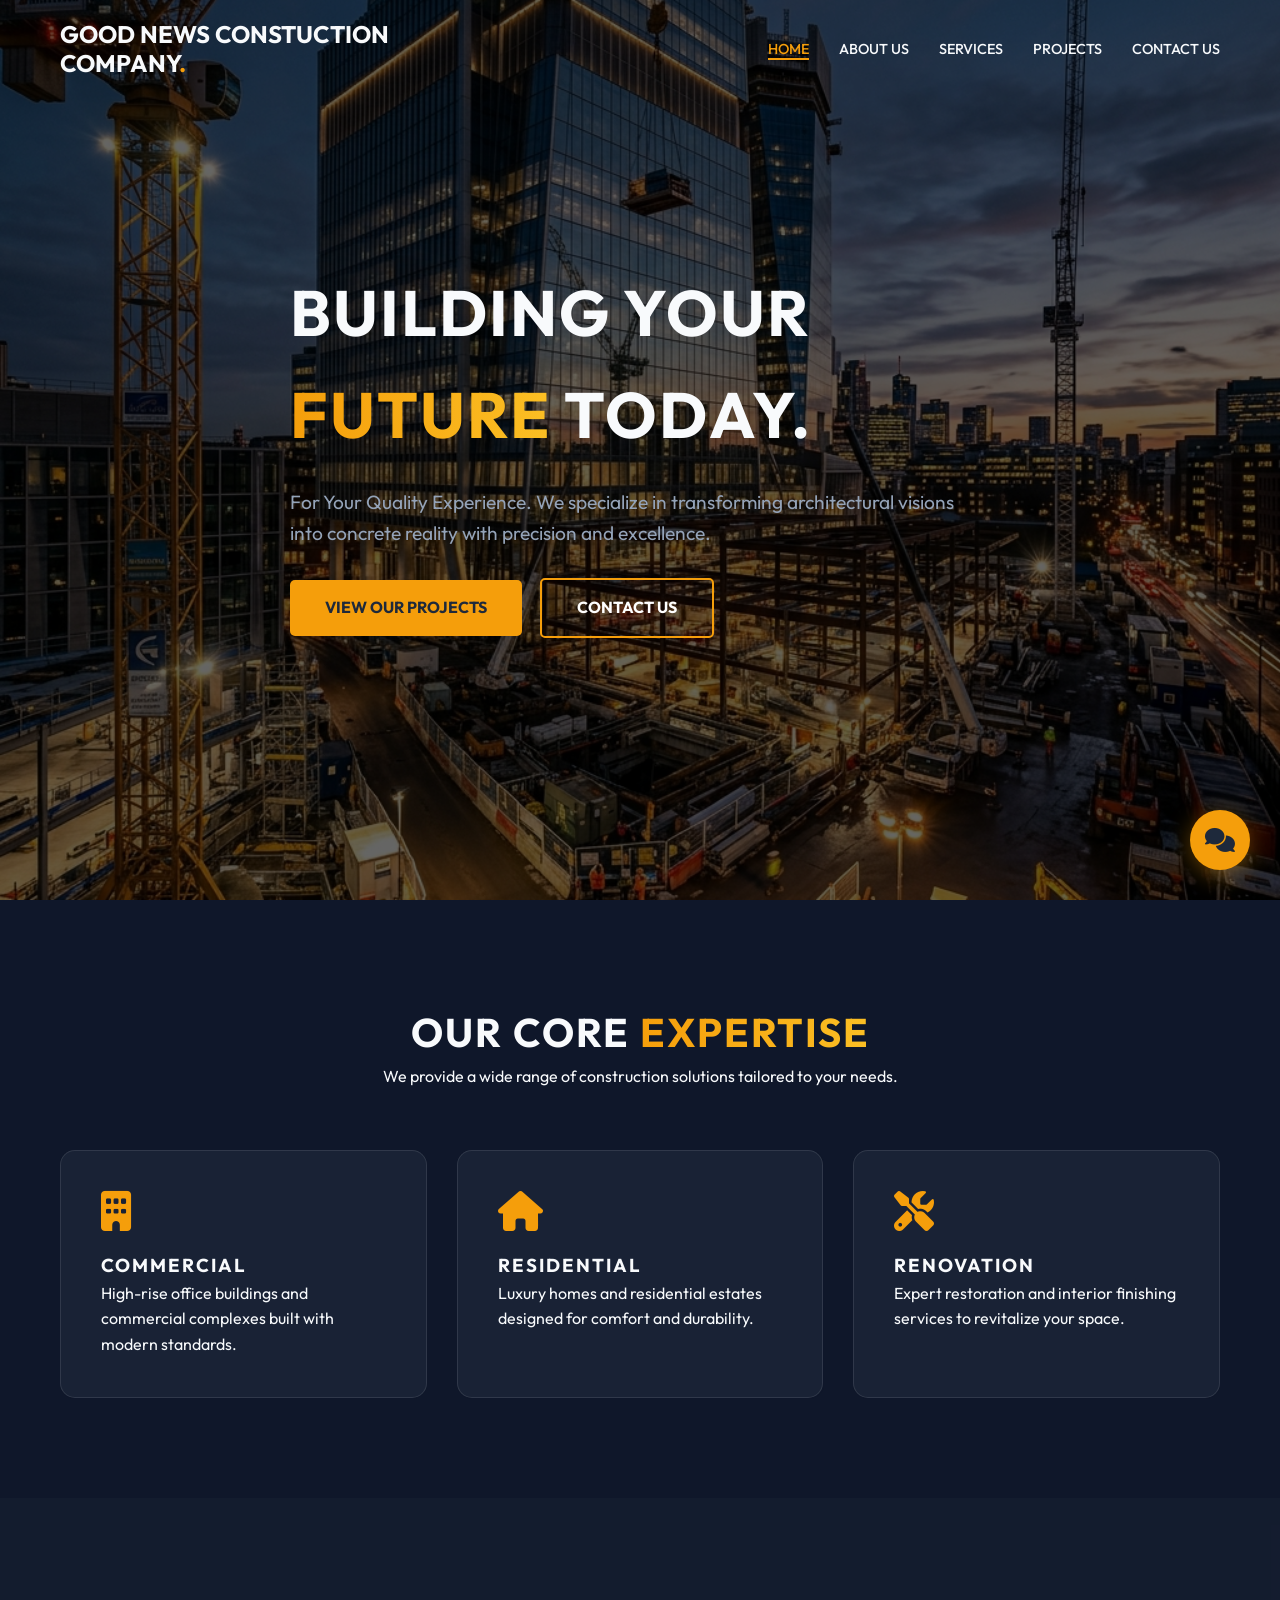
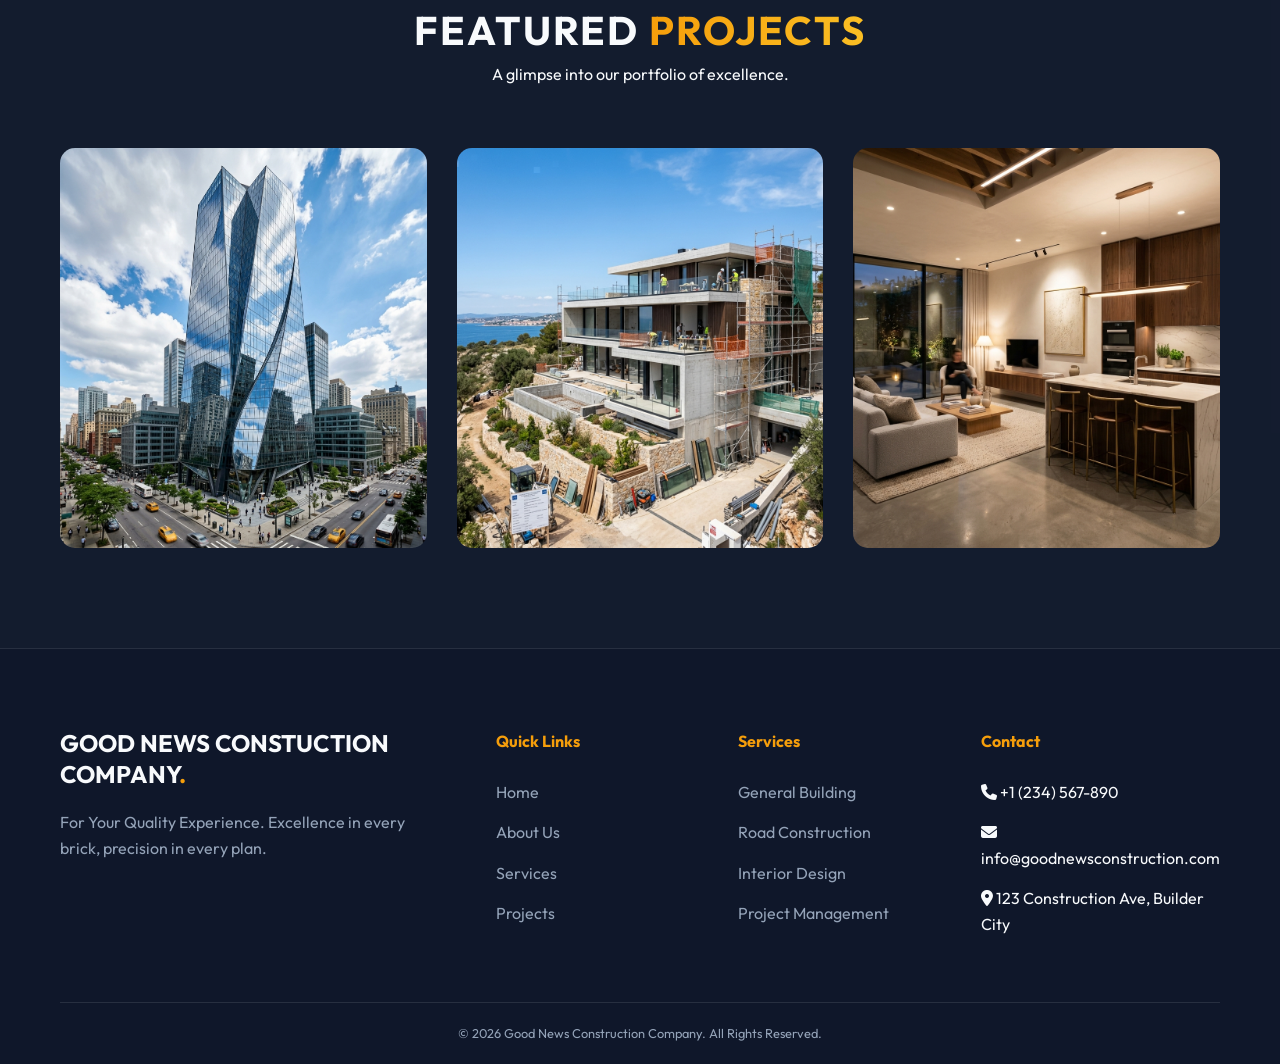
==== index.html @ 35a52df5 "1st commit" ====
<!DOCTYPE html>
<html lang="en">

<head>
    <meta charset="UTF-8">
    <meta name="viewport" content="width=device-width, initial-scale=1.0">
    <title>Good News Construction Company | For Your Quality Experience</title>
    <meta name="description"
        content="Good News Construction Company provides top-tier construction services, from residential building to commercial infrastructure. Quality experience guaranteed.">
    <link rel="icon" href="assets\images\Logo_GNCC.png">
    <link rel="stylesheet" href="style.css">
    <link rel="stylesheet" href="https://cdnjs.cloudflare.com/ajax/libs/font-awesome/6.4.0/css/all.min.css">
</head>

<body>

    <!-- Navbar Placeholder -->
    <div id="navbar-placeholder"></div>

    <!-- Hero Section -->
    <section class="hero">
        <div class="hero-bg">
            <img src="assets/images/hero_construction_modern_1778555409937.png" alt="Modern Construction Site">
        </div>
        <div class="container">
            <div class="hero-content">
                <h1>Building Your <span class="gradient-text">Future</span> Today.</h1>
                <p>For Your Quality Experience. We specialize in transforming architectural visions into concrete
                    reality with precision and excellence.</p>
                <div class="hero-btns">
                    <a href="projects.html" class="btn">View Our Projects</a>
                    <a href="contact.html" class="btn"
                        style="background: transparent; color: white; border: 2px solid var(--primary); margin-left: 15px;">Contact
                        Us</a>
                </div>
            </div>
        </div>
    </section>

    <!-- Brief Services -->
    <section class="services-brief">
        <div class="container">
            <div class="section-title">
                <h2>Our Core <span class="gradient-text">Expertise</span></h2>
                <p>We provide a wide range of construction solutions tailored to your needs.</p>
            </div>
            <div class="grid">
                <div class="card">
                    <i class="fas fa-building"></i>
                    <h3>Commercial</h3>
                    <p>High-rise office buildings and commercial complexes built with modern standards.</p>
                </div>
                <div class="card">
                    <i class="fas fa-home"></i>
                    <h3>Residential</h3>
                    <p>Luxury homes and residential estates designed for comfort and durability.</p>
                </div>
                <div class="card">
                    <i class="fas fa-tools"></i>
                    <h3>Renovation</h3>
                    <p>Expert restoration and interior finishing services to revitalize your space.</p>
                </div>
            </div>
        </div>
    </section>

    <!-- Featured Projects -->
    <section class="projects-featured" style="background: rgba(30, 41, 59, 0.3);">
        <div class="container">
            <div class="section-title">
                <h2>Featured <span class="gradient-text">Projects</span></h2>
                <p>A glimpse into our portfolio of excellence.</p>
            </div>
            <div class="grid">
                <div class="project-card">
                    <img src="assets/images/commercial_project_1778555502522.png" alt="Skyscraper Project">
                    <div class="project-overlay">
                        <h3>Horizon Tower</h3>
                        <p>Commercial Real Estate</p>
                    </div>
                </div>
                <div class="project-card">
                    <img src="assets/images/residential_construction_1778555424474.png" alt="Luxury Villa">
                    <div class="project-overlay">
                        <h3>Sunset Villas</h3>
                        <p>Residential Luxury</p>
                    </div>
                </div>
                <div class="project-card">
                    <img src="assets/images/interior_renovation_1778555514795.png" alt="Interior Design">
                    <div class="project-overlay">
                        <h3>Modern Loft</h3>
                        <p>Interior Renovation</p>
                    </div>
                </div>
            </div>
        </div>
    </section>

    <!-- Footer Placeholder -->
    <div id="footer-placeholder"></div>

    <!-- Chatbot UI -->
    <div id="chatbot-toggler">
        <i class="fas fa-comments"></i>
    </div>
    <div id="chatbot-container">
        <div class="chat-header">
            <i class="fas fa-robot"></i>
            <div>
                <p style="font-weight: 600; font-size: 0.9rem;">GNC Assistant</p>
                <small style="color: var(--primary);">Online</small>
            </div>
        </div>
        <div class="chat-body" id="chat-body">
            <div class="message bot">
                Hello! Welcome to Good News Construction. How can we help you today?
            </div>
        </div>
        <div class="chat-footer">
            <input type="text" class="chat-input" id="chat-input" placeholder="Type a message...">
            <button class="btn" id="send-btn" style="padding: 10px 15px;"><i class="fas fa-paper-plane"></i></button>
        </div>
    </div>

    <script src="main.js"></script>
</body>

</html>
---- style.css ----
@import url('https://fonts.googleapis.com/css2?family=Outfit:wght@300;400;600;700&display=swap');

:root {
    --primary: #f59e0b;
    /* Amber/Construction Gold */
    --primary-dark: #d97706;
    --secondary: #1e293b;
    /* Slate Blue/Dark Gray */
    --accent: #3b82f6;
    /* Blue for details */
    --text-main: #f8fafc;
    --text-muted: #94a3b8;
    --bg-dark: #0f172a;
    --bg-card: rgba(30, 41, 59, 0.7);
    --glass: rgba(255, 255, 255, 0.05);
    --glass-border: rgba(255, 255, 255, 0.1);
    --transition: all 0.4s cubic-bezier(0.4, 0, 0.2, 1);
}

* {
    margin: 0;
    padding: 0;
    box-sizing: border-box;
    font-family: 'Outfit', sans-serif;
}

body {
    background-color: var(--bg-dark);
    color: var(--text-main);
    line-height: 1.6;
    overflow-x: hidden;
}

/* --- Typography --- */
h1,
h2,
h3 {
    text-transform: uppercase;
    letter-spacing: 2px;
}

.gradient-text {
    background: linear-gradient(90deg, var(--primary), #fbbf24);
    -webkit-background-clip: text;
    -webkit-text-fill-color: transparent;
}

/* --- Layout --- */
.container {
    max-width: 1200px;
    margin: 0 auto;
    padding: 0 20px;
}

section {
    padding: 100px 0;
}

/* --- Header & Nav --- */
header {
    position: fixed;
    top: 0;
    width: 100%;
    z-index: 1000;
    padding: 20px 0;
    transition: var(--transition);
    background: transparent;
}

header.scrolled {
    background: rgba(15, 23, 42, 0.9);
    backdrop-filter: blur(10px);
    padding: 15px 0;
    border-bottom: 1px solid var(--glass-border);
}

nav {
    display: flex;
    justify-content: space-between;
    align-items: center;
}

.logo {
    font-size: 1.5rem;
    font-weight: 700;
    color: var(--text-main);
    text-decoration: none;
    line-height: 1.2;
}

.logo span {
    color: var(--primary);
}

.nav-links {
    display: flex;
    gap: 30px;
    list-style: none;
}

.nav-links a {
    color: var(--text-main);
    text-decoration: none;
    font-weight: 500;
    font-size: 0.9rem;
    text-transform: uppercase;
    transition: var(--transition);
}

.nav-links a:hover,
.nav-links a.active {
    color: var(--primary);
}

.nav-links a.active {
    border-bottom: 2px solid var(--primary);
}

/* --- Hero Section --- */
.hero {
    height: 100vh;
    display: flex;
    align-items: center;
    position: relative;
    overflow: hidden;
}

.hero-bg {
    position: absolute;
    top: 0;
    left: 0;
    width: 100%;
    height: 100%;
    z-index: -1;
}

.hero-bg img {
    width: 100%;
    height: 100%;
    object-fit: cover;
    filter: brightness(0.4);
}

.hero-content {
    max-width: 700px;
}

.hero-content h1 {
    font-size: 4rem;
    margin-bottom: 20px;
    animation: fadeInUp 1s ease;
}

.hero-content p {
    font-size: 1.2rem;
    color: var(--text-muted);
    margin-bottom: 30px;
    animation: fadeInUp 1s ease 0.2s backwards;
}

.btn {
    display: inline-block;
    padding: 15px 35px;
    background: var(--primary);
    color: var(--secondary);
    text-decoration: none;
    font-weight: 700;
    border-radius: 5px;
    transition: var(--transition);
    border: none;
    cursor: pointer;
    text-transform: uppercase;
}

.btn:hover {
    background: var(--primary-dark);
    transform: translateY(-3px);
    box-shadow: 0 10px 20px rgba(245, 158, 11, 0.3);
}

/* --- Cards & Sections --- */
.section-title {
    text-align: center;
    margin-bottom: 60px;
}

.section-title h2 {
    font-size: 2.5rem;
}

.grid {
    display: grid;
    grid-template-columns: repeat(auto-fit, minmax(300px, 1fr));
    gap: 30px;
}

.card {
    background: var(--bg-card);
    border: 1px solid var(--glass-border);
    padding: 40px;
    border-radius: 15px;
    transition: var(--transition);
    backdrop-filter: blur(5px);
}

.card:hover {
    transform: translateY(-10px);
    border-color: var(--primary);
    background: rgba(30, 41, 59, 0.9);
}

.card i {
    font-size: 2.5rem;
    color: var(--primary);
    margin-bottom: 20px;
}

/* --- Projects --- */
.project-card {
    position: relative;
    border-radius: 15px;
    overflow: hidden;
    height: 400px;
}

.project-card img {
    width: 100%;
    height: 100%;
    object-fit: cover;
    transition: var(--transition);
}

.project-overlay {
    position: absolute;
    bottom: 0;
    left: 0;
    width: 100%;
    padding: 30px;
    background: linear-gradient(transparent, rgba(15, 23, 42, 0.9));
    transform: translateY(100%);
    transition: var(--transition);
}

.project-card:hover .project-overlay {
    transform: translateY(0);
}

.project-card:hover img {
    transform: scale(1.1);
}

/* --- Chatbot --- */
#chatbot-toggler {
    position: fixed;
    bottom: 30px;
    right: 30px;
    width: 60px;
    height: 60px;
    background: var(--primary);
    border-radius: 50%;
    display: flex;
    justify-content: center;
    align-items: center;
    color: var(--secondary);
    font-size: 1.5rem;
    cursor: pointer;
    z-index: 1001;
    box-shadow: 0 5px 25px rgba(245, 158, 11, 0.4);
    transition: var(--transition);
}

#chatbot-container {
    position: fixed;
    bottom: 100px;
    right: 30px;
    width: 350px;
    height: 500px;
    background: var(--bg-dark);
    border: 1px solid var(--glass-border);
    border-radius: 20px;
    z-index: 1001;
    display: flex;
    flex-direction: column;
    overflow: hidden;
    transform: scale(0);
    transform-origin: bottom right;
    transition: var(--transition);
    box-shadow: 0 15px 40px rgba(0, 0, 0, 0.5);
}

#chatbot-container.active {
    transform: scale(1);
}

.chat-header {
    background: var(--secondary);
    padding: 20px;
    display: flex;
    align-items: center;
    gap: 10px;
}

.chat-body {
    flex: 1;
    padding: 20px;
    overflow-y: auto;
    display: flex;
    flex-direction: column;
    gap: 15px;
}

.message {
    padding: 10px 15px;
    border-radius: 15px;
    max-width: 80%;
    font-size: 0.9rem;
}

.message.bot {
    background: var(--glass);
    align-self: flex-start;
}

.message.user {
    background: var(--primary);
    color: var(--secondary);
    align-self: flex-end;
}

.chat-footer {
    padding: 15px;
    border-top: 1px solid var(--glass-border);
    display: flex;
    gap: 10px;
}

.chat-input {
    flex: 1;
    background: var(--glass);
    border: 1px solid var(--glass-border);
    padding: 10px;
    border-radius: 10px;
    color: white;
    outline: none;
}

/* --- Animations --- */
@keyframes fadeInUp {
    from {
        opacity: 0;
        transform: translateY(30px);
    }

    to {
        opacity: 1;
        transform: translateY(0);
    }
}

/* --- Footer --- */
footer {
    padding: 80px 0 20px;
    border-top: 1px solid var(--glass-border);
}

.footer-grid {
    display: grid;
    grid-template-columns: 2fr 1fr 1fr 1fr;
    gap: 50px;
    margin-bottom: 50px;
}

.footer-col h4 {
    margin-bottom: 25px;
    color: var(--primary);
}

.footer-links {
    list-style: none;
}

.footer-links li {
    margin-bottom: 15px;
}

.footer-links a {
    color: var(--text-muted);
    text-decoration: none;
    transition: var(--transition);
}

.footer-links a:hover {
    color: var(--primary);
    padding-left: 5px;
}

.copyright {
    text-align: center;
    padding-top: 20px;
    border-top: 1px solid var(--glass-border);
    color: var(--text-muted);
    font-size: 0.8rem;
}

@media (max-width: 768px) {
    .hero-content h1 {
        font-size: 2.5rem;
    }

    .footer-grid {
        grid-template-columns: 1fr;
    }
}
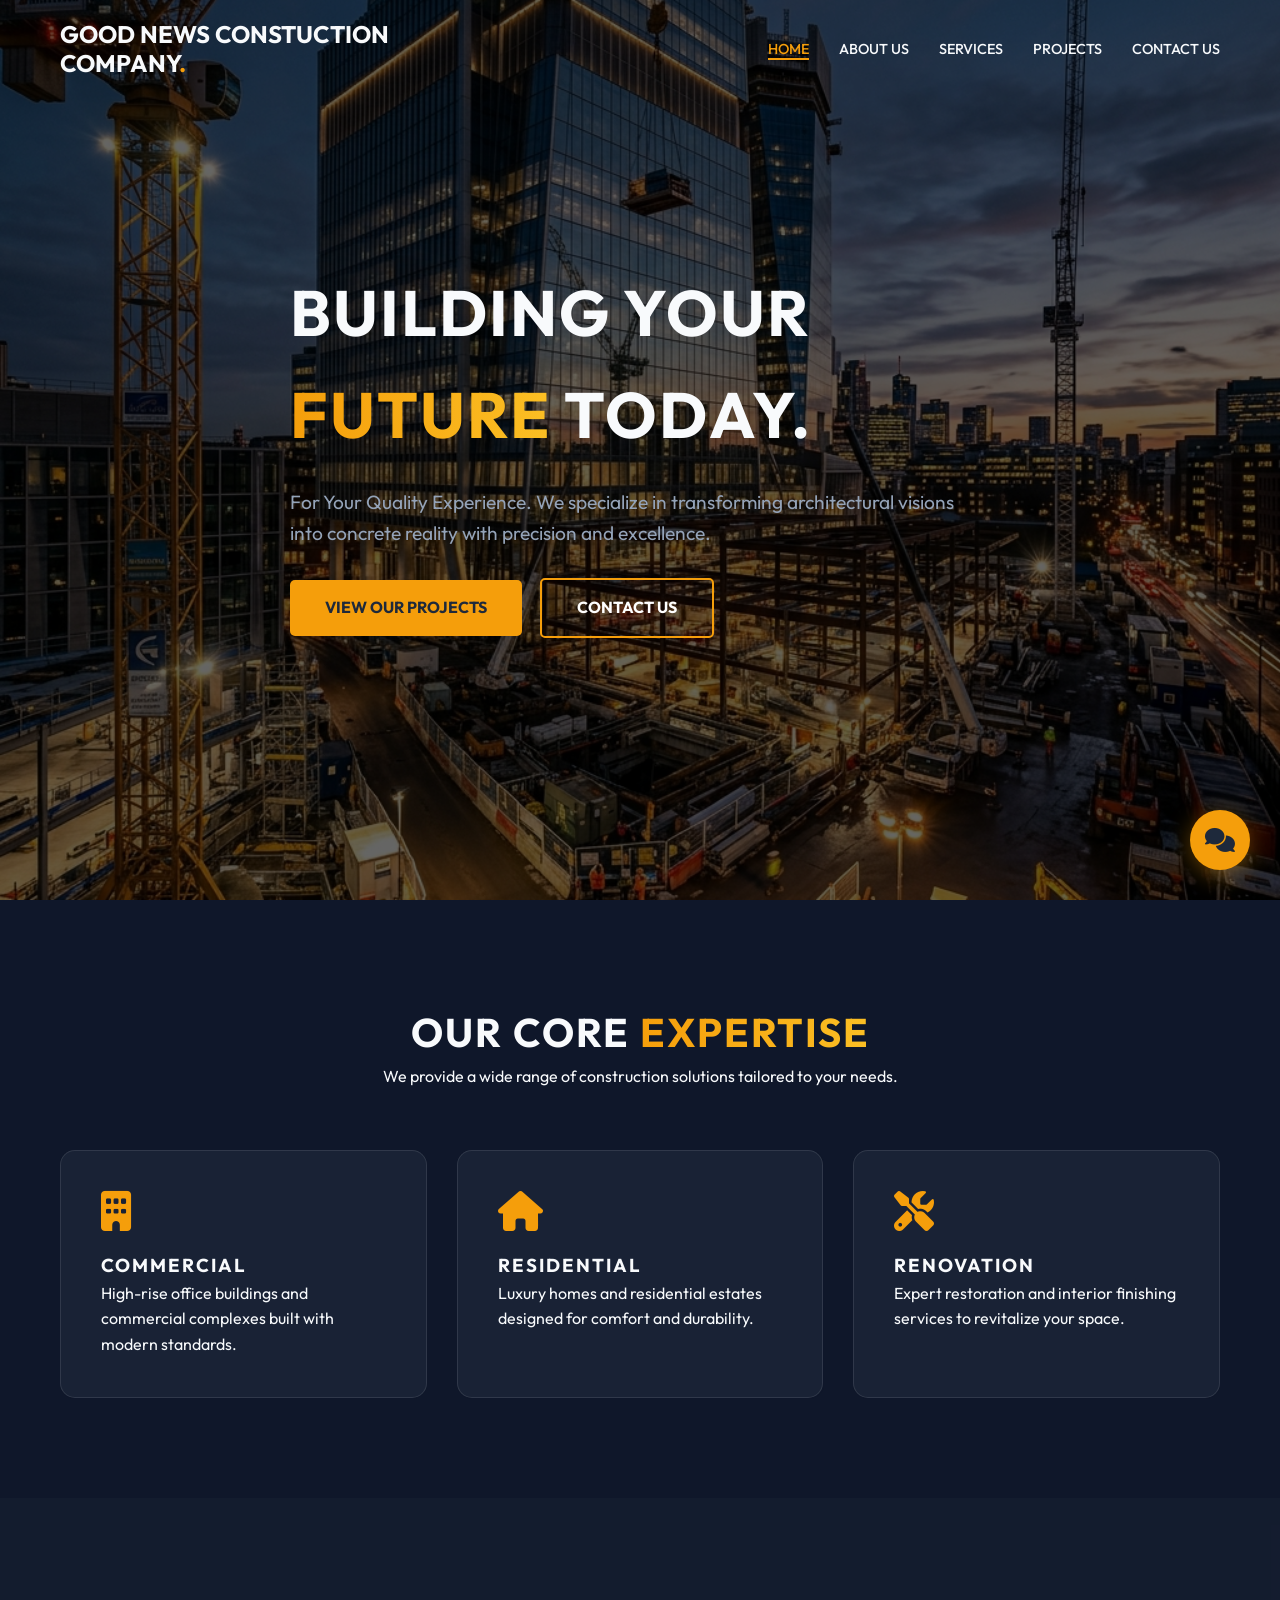
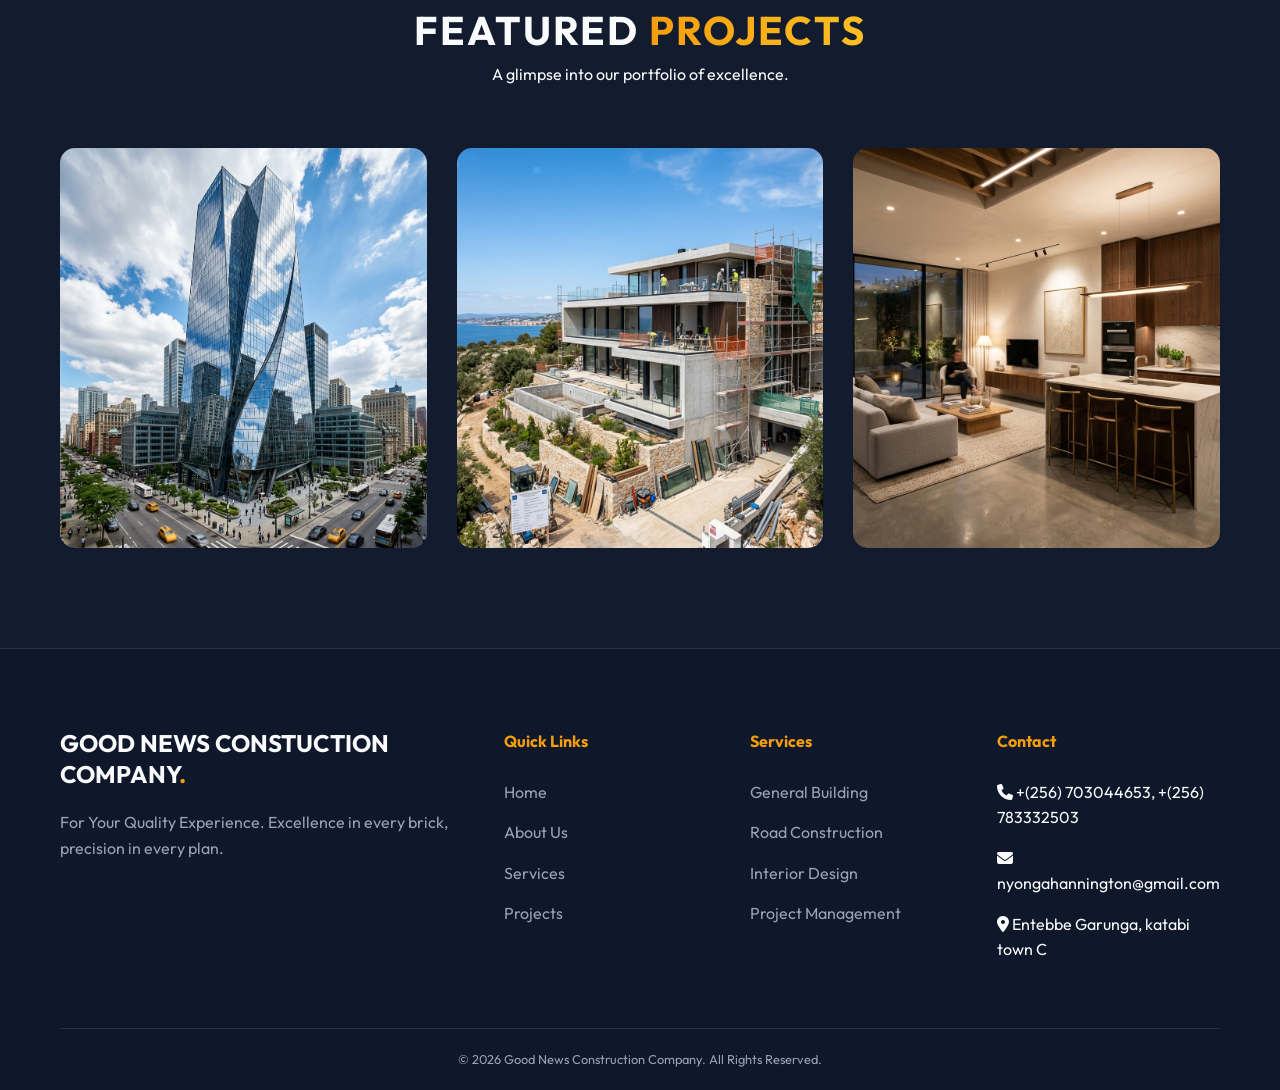
==== commit 3eca819e: "2nd commit" ====
--- a/index.html
+++ b/index.html
@@ -7,7 +7,7 @@
     <title>Good News Construction Company | For Your Quality Experience</title>
     <meta name="description"
         content="Good News Construction Company provides top-tier construction services, from residential building to commercial infrastructure. Quality experience guaranteed.">
-    <link rel="icon" href="assets\images\Logo_GNCC.png">
+    <link rel="icon" href="assets/images/Logo_GNCC.png">
     <link rel="stylesheet" href="style.css">
     <link rel="stylesheet" href="https://cdnjs.cloudflare.com/ajax/libs/font-awesome/6.4.0/css/all.min.css">
 </head>
@@ -29,7 +29,7 @@
                     reality with precision and excellence.</p>
                 <div class="hero-btns">
                     <a href="projects.html" class="btn">View Our Projects</a>
-                    <a href="contact.html" class="btn"
+                    <a href="contact_us.html" class="btn"
                         style="background: transparent; color: white; border: 2px solid var(--primary); margin-left: 15px;">Contact
                         Us</a>
                 </div>
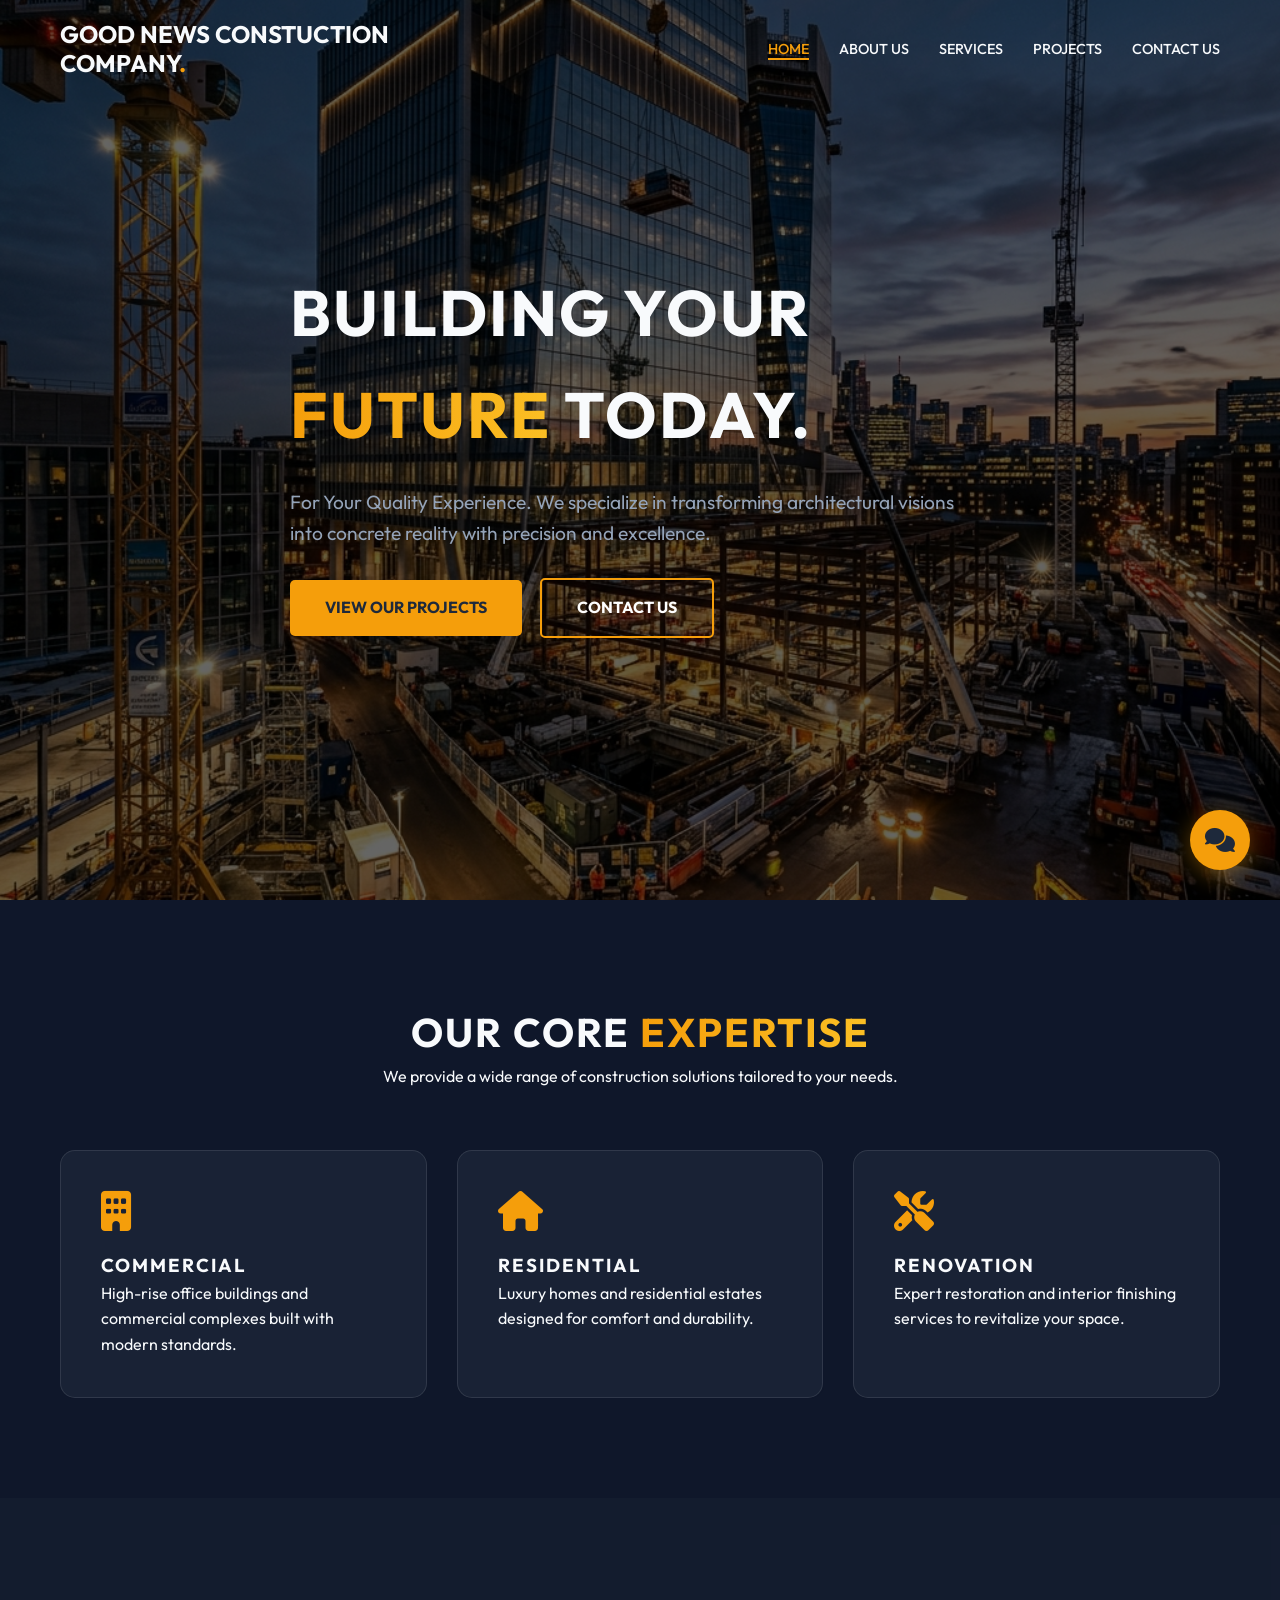
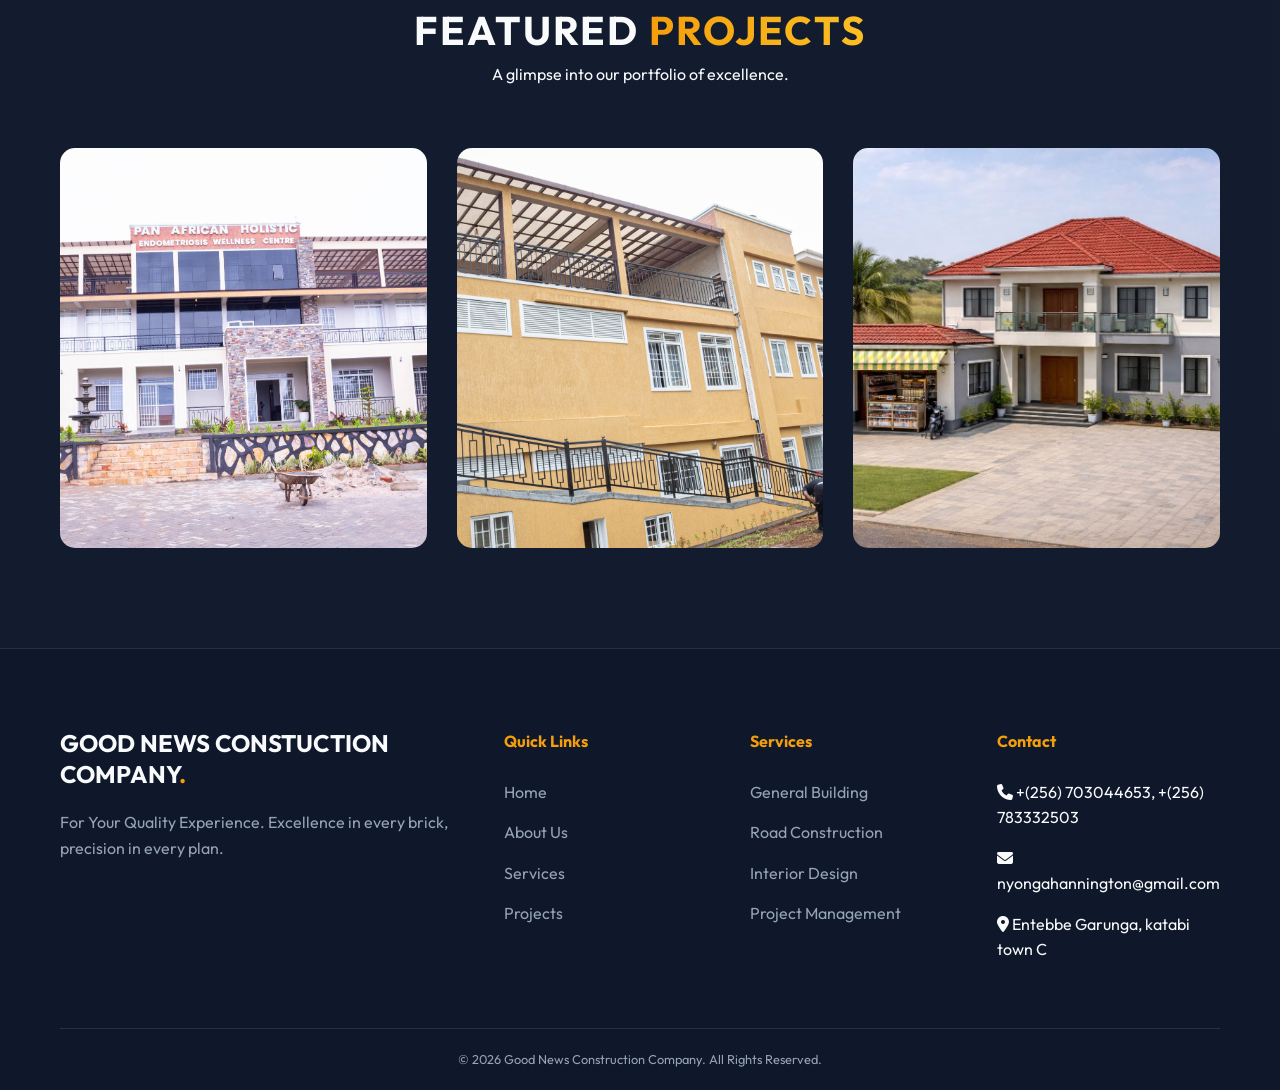
==== commit b013d138: "3rd commit" ====
--- a/index.html
+++ b/index.html
@@ -73,28 +73,18 @@
             </div>
             <div class="grid">
                 <div class="project-card">
-                    <img src="assets/images/commercial_project_1778555502522.png" alt="Skyscraper Project">
-                    <div class="project-overlay">
-                        <h3>Horizon Tower</h3>
-                        <p>Commercial Real Estate</p>
-                    </div>
+                    <img src="assets/images/Actual/_Q3A8686.jpg" alt="Skyscraper Project">
                 </div>
                 <div class="project-card">
-                    <img src="assets/images/residential_construction_1778555424474.png" alt="Luxury Villa">
-                    <div class="project-overlay">
-                        <h3>Sunset Villas</h3>
-                        <p>Residential Luxury</p>
-                    </div>
+                    <img src="assets/images/Actual/_Q3A8662.jpg" alt="Luxury Villa">
                 </div>
                 <div class="project-card">
-                    <img src="assets/images/interior_renovation_1778555514795.png" alt="Interior Design">
-                    <div class="project-overlay">
-                        <h3>Modern Loft</h3>
-                        <p>Interior Renovation</p>
-                    </div>
+                    <img src="assets/images/Actual/photo_2026-05-15_22-12-08.jpg" alt="Interior Design">
                 </div>
             </div>
         </div>
+    </section>
+
     </section>
 
     <!-- Footer Placeholder -->
--- a/style.css
+++ b/style.css
@@ -221,6 +221,7 @@
     border-radius: 15px;
     overflow: hidden;
     height: 400px;
+    cursor: pointer;
 }
 
 .project-card img {
@@ -410,4 +411,126 @@
     .footer-grid {
         grid-template-columns: 1fr;
     }
+}
+
+/* --- Slideshow Modal --- */
+.slideshow-modal {
+    display: none;
+    position: fixed;
+    z-index: 3000;
+    left: 0;
+    top: 0;
+    width: 100%;
+    height: 100%;
+    background-color: rgba(15, 23, 42, 0.95);
+    backdrop-filter: blur(10px);
+    align-items: center;
+    justify-content: center;
+}
+
+.slideshow-content {
+    position: relative;
+    max-width: 90%;
+    max-height: 80%;
+    display: flex;
+    align-items: center;
+    justify-content: center;
+}
+
+.slideshow-content img {
+    max-width: 100%;
+    max-height: 85vh;
+    object-fit: contain;
+    border-radius: 10px;
+    box-shadow: 0 20px 50px rgba(0, 0, 0, 0.5);
+    animation: fadeIn 0.4s ease-out;
+}
+
+@keyframes fadeIn {
+    from {
+        opacity: 0;
+        transform: scale(0.95);
+    }
+
+    to {
+        opacity: 1;
+        transform: scale(1);
+    }
+}
+
+.slideshow-nav {
+    position: absolute;
+    top: 50%;
+    transform: translateY(-50%);
+    background: rgba(255, 255, 255, 0.1);
+    border: 1px solid rgba(255, 255, 255, 0.2);
+    color: white;
+    padding: 20px;
+    cursor: pointer;
+    border-radius: 50%;
+    transition: var(--transition);
+    font-size: 1.5rem;
+    display: flex;
+    align-items: center;
+    justify-content: center;
+    width: 60px;
+    height: 60px;
+    z-index: 10;
+}
+
+.slideshow-nav:hover {
+    background: var(--primary);
+    color: var(--secondary);
+    transform: translateY(-50%) scale(1.1);
+}
+
+.prev-btn {
+    left: -80px;
+}
+
+.next-btn {
+    right: -80px;
+}
+
+.close-slideshow {
+    position: absolute;
+    top: -60px;
+    right: 0;
+    color: white;
+    font-size: 2.5rem;
+    cursor: pointer;
+    transition: var(--transition);
+}
+
+.close-slideshow:hover {
+    color: var(--primary);
+    transform: rotate(90deg);
+}
+
+.image-counter {
+    position: absolute;
+    bottom: -50px;
+    left: 50%;
+    transform: translateX(-50%);
+    color: var(--text-muted);
+    font-size: 1rem;
+    letter-spacing: 1px;
+}
+
+@media (max-width: 1100px) {
+    .prev-btn {
+        left: 10px;
+        background: rgba(15, 23, 42, 0.6);
+    }
+
+    .next-btn {
+        right: 10px;
+        background: rgba(15, 23, 42, 0.6);
+    }
+
+    .close-slideshow {
+        right: 20px;
+        top: 20px;
+    }
+}
 }
